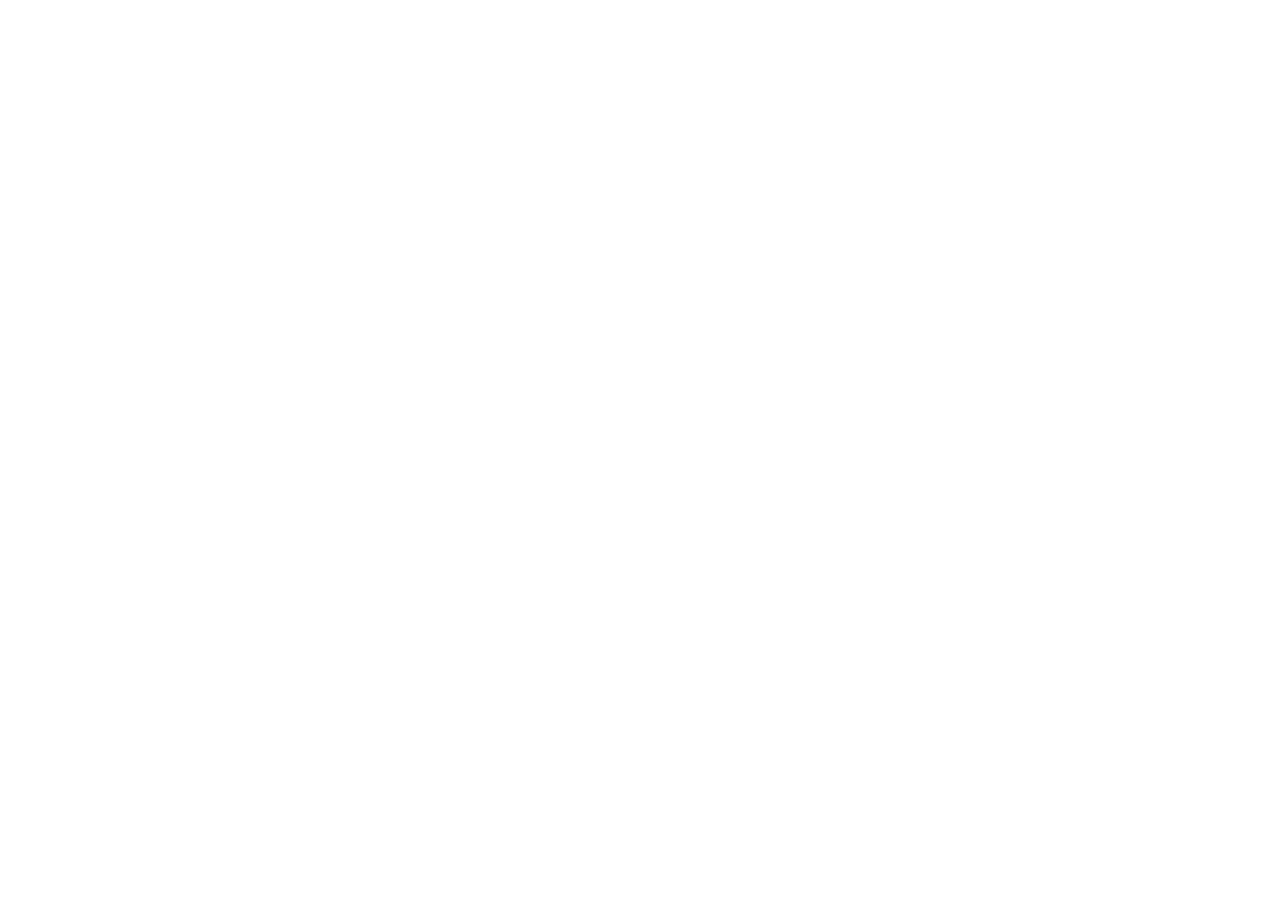
==== index.html @ 80e2dca4 "Merge pull request #1 from yenifergalarza/master" ====
<!DOCTYPE html>
<html lang="en">
<head>
    <meta charset="UTF-8">
    <meta name="viewport" content="width=device-width, initial-scale=1.0">
    <meta http-equiv="X-UA-Compatible" content="ie=edge">
    <title>Document</title>
</head>
<body>
    
</body>
</html>
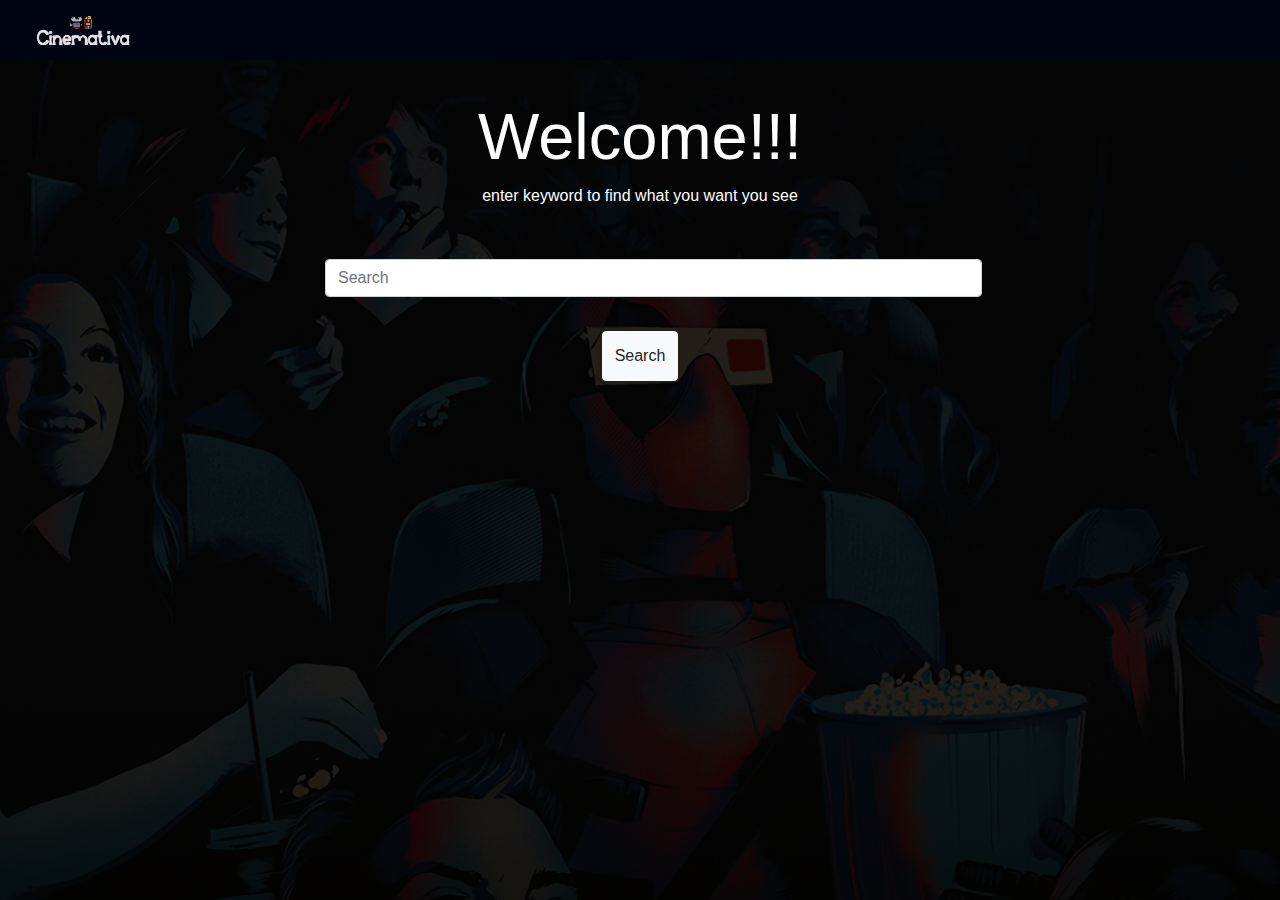
==== commit 4426c116: "falta obtener value del boton" ====
--- a/index.html
+++ b/index.html
@@ -1,12 +1,42 @@
 <!DOCTYPE html>
 <html lang="en">
+
 <head>
     <meta charset="UTF-8">
     <meta name="viewport" content="width=device-width, initial-scale=1.0">
     <meta http-equiv="X-UA-Compatible" content="ie=edge">
     <title>Document</title>
+    <link rel="stylesheet" href="https://stackpath.bootstrapcdn.com/bootstrap/4.3.1/css/bootstrap.min.css"
+        integrity="sha384-ggOyR0iXCbMQv3Xipma34MD+dH/1fQ784/j6cY/iJTQUOhcWr7x9JvoRxT2MZw1T" crossorigin="anonymous">
+    <link rel="stylesheet" href="./css/movie.css">
+    <link rel="stylesheet" href="./css/movie.css">
+    <link rel="stylesheet" href="./css/index.css">
+
 </head>
+
 <body>
-    
+    <main>
+        <nav class="navbar navbar-dark bg-dark">
+            <a class="navbar-brand" href="#">
+                <img src="./assets/onlinelogomaker-041619-1847-6981.png" class="logo" alt="">
+            </a> </nav>
+        <section class="sectionWelcome">
+            <h1 class="h1Welcome whiteText">
+                Welcome!!!
+            </h1>
+            <p class="titleKeyword whiteText"> enter keyword to find what you want you see</p>
+            <form class="form-inline divOfform">
+                <input class="form-control mr-sm-2 busq" type="text" placeholder="Search" aria-label="nombre de peli"
+                    id="searchText">
+                    <a href="./movie.html">
+                <input type="button" value="Search" class="btn btn-light my-2 my-sm-0" id="btnSearch"></a>
+        </section>
+
+    </main>
+    <script src="js/app.js"></script>
+
+    <script src="./js/movieData.js"></script>
+    <script src="./js/movie.js"></script>
 </body>
+
 </html>--- a/css/movie.css
+++ b/css/movie.css
@@ -0,0 +1,164 @@
+/* https://www.youtube.com/watch?v=YonqjrU2btI  https://www.youtube.com/watch?v=67eJTr6_ylY   */
+.flex-nav{
+    flex-direction: row-reverse !important;
+}
+body{
+    background-image: linear-gradient(to bottom, #000000db 0%,#000000db 100%), url(../assets/deadpool-2-movie-cinema-01-3840x2400.jpg);
+    background-repeat: no-repeat;
+    background-position: center top;
+    background-attachment: fixed;
+    background-size: cover;
+}
+
+/* body{
+    background-image: linear-gradient(to bottom, #000000db 0%,#000000db 100%), url(../assets/peliculas_marvel_proximos_estrenos_2019_9226_800x533.jpg);
+} */
+.flex-nav {
+    background-color: #00000000 !important;
+}
+.bg-dark {
+    background-color: #000411 !important;
+    padding: 0.6em !important;
+}
+.row{
+    margin-left: 0 !important;
+}
+.card {
+    height: 20%;
+    width: 43% !important;
+    margin: 3%;
+    text-align: center !important;
+    border: none !important;
+    background: #000000c9;
+}
+
+.card-body{
+    padding-top: 2px;
+}
+.whiteText{
+      color: white !important;
+}
+  
+
+.card-img-top {
+height: 52% !important;}
+
+@media (min-width: 299px) {
+    .card {
+        width: 70% !important;
+        margin-left: 15% !important;
+       
+    }
+}
+
+@media (min-width: 420px) {
+    .card {
+        
+         margin-left: 6% !important;
+    }
+}
+
+@media (min-width: 660px) {
+
+    .card {
+        width: 25% !important;
+        
+         margin-left: 3% !important;
+    }
+}
+
+
+@media (min-width: 880px) {
+    .card {
+        width: 19% !important;
+     
+        margin-left: 1.5% !important;
+    }
+    
+    .row{
+        padding-left: 7%;
+        padding-right: 0%;
+    }
+
+}
+
+
+/* 
+estilos modal  */
+.modalDialog {
+	position: fixed;
+	font-family: Arial, Helvetica, sans-serif;
+	top: 0;
+	right: 0;
+	bottom: 0;
+	left: 0;
+	background: rgba(0,0,0,0.8);
+	z-index: 99999;
+	opacity:0;
+	-webkit-transition: opacity 400ms ease-in;
+	-moz-transition: opacity 400ms ease-in;
+	transition: opacity 400ms ease-in;
+	pointer-events: none;
+}
+.modalDialog:target {
+	opacity:1;
+	pointer-events: auto;
+}
+.modalDialog > div {
+	width: 400px;
+	position: relative;
+	margin: 10% auto;
+	padding: 5px 20px 13px 20px;
+	border-radius: 10px;
+	background: #fff;
+	background: -moz-linear-gradient(#fff, #999);
+	background: -webkit-linear-gradient(#fff, #999);
+	background: -o-linear-gradient(#fff, #999);
+  -webkit-transition: opacity 400ms ease-in;
+-moz-transition: opacity 400ms ease-in;
+transition: opacity 400ms ease-in;
+top: -67px;
+
+}
+.close {
+	background: #606061;
+	color: #FFFFFF;
+	line-height: 25px;
+	position: absolute;
+	right: -12px;
+	text-align: center;
+	top: -10px;
+	width: 24px;
+	text-decoration: none;
+	font-weight: bold;
+	-webkit-border-radius: 12px;
+	-moz-border-radius: 12px;
+	border-radius: 12px;
+	-moz-box-shadow: 1px 1px 3px #000;
+	-webkit-box-shadow: 1px 1px 3px #000;
+	box-shadow: 1px 1px 3px #000;
+}
+.close:hover { background:#0c31ac; }
+.widthModal
+    {
+        width: 281px !important;
+        left: 32px;
+}
+
+.widthModal .card-img-top {
+    width: 47% !important;
+    left: 67px !important;
+    position: relative !important;
+}
+
+.list-group-flush .list-group-item:last-child {
+    margin-bottom: -1px !important;
+}
+
+.logo{
+    width: 146px;
+}
+.navbar-brand {
+    padding-top: 0;
+    padding-bottom: 0;
+}--- a/css/movie.css
+++ b/css/movie.css
@@ -0,0 +1,164 @@
+/* https://www.youtube.com/watch?v=YonqjrU2btI  https://www.youtube.com/watch?v=67eJTr6_ylY   */
+.flex-nav{
+    flex-direction: row-reverse !important;
+}
+body{
+    background-image: linear-gradient(to bottom, #000000db 0%,#000000db 100%), url(../assets/deadpool-2-movie-cinema-01-3840x2400.jpg);
+    background-repeat: no-repeat;
+    background-position: center top;
+    background-attachment: fixed;
+    background-size: cover;
+}
+
+/* body{
+    background-image: linear-gradient(to bottom, #000000db 0%,#000000db 100%), url(../assets/peliculas_marvel_proximos_estrenos_2019_9226_800x533.jpg);
+} */
+.flex-nav {
+    background-color: #00000000 !important;
+}
+.bg-dark {
+    background-color: #000411 !important;
+    padding: 0.6em !important;
+}
+.row{
+    margin-left: 0 !important;
+}
+.card {
+    height: 20%;
+    width: 43% !important;
+    margin: 3%;
+    text-align: center !important;
+    border: none !important;
+    background: #000000c9;
+}
+
+.card-body{
+    padding-top: 2px;
+}
+.whiteText{
+      color: white !important;
+}
+  
+
+.card-img-top {
+height: 52% !important;}
+
+@media (min-width: 299px) {
+    .card {
+        width: 70% !important;
+        margin-left: 15% !important;
+       
+    }
+}
+
+@media (min-width: 420px) {
+    .card {
+        
+         margin-left: 6% !important;
+    }
+}
+
+@media (min-width: 660px) {
+
+    .card {
+        width: 25% !important;
+        
+         margin-left: 3% !important;
+    }
+}
+
+
+@media (min-width: 880px) {
+    .card {
+        width: 19% !important;
+     
+        margin-left: 1.5% !important;
+    }
+    
+    .row{
+        padding-left: 7%;
+        padding-right: 0%;
+    }
+
+}
+
+
+/* 
+estilos modal  */
+.modalDialog {
+	position: fixed;
+	font-family: Arial, Helvetica, sans-serif;
+	top: 0;
+	right: 0;
+	bottom: 0;
+	left: 0;
+	background: rgba(0,0,0,0.8);
+	z-index: 99999;
+	opacity:0;
+	-webkit-transition: opacity 400ms ease-in;
+	-moz-transition: opacity 400ms ease-in;
+	transition: opacity 400ms ease-in;
+	pointer-events: none;
+}
+.modalDialog:target {
+	opacity:1;
+	pointer-events: auto;
+}
+.modalDialog > div {
+	width: 400px;
+	position: relative;
+	margin: 10% auto;
+	padding: 5px 20px 13px 20px;
+	border-radius: 10px;
+	background: #fff;
+	background: -moz-linear-gradient(#fff, #999);
+	background: -webkit-linear-gradient(#fff, #999);
+	background: -o-linear-gradient(#fff, #999);
+  -webkit-transition: opacity 400ms ease-in;
+-moz-transition: opacity 400ms ease-in;
+transition: opacity 400ms ease-in;
+top: -67px;
+
+}
+.close {
+	background: #606061;
+	color: #FFFFFF;
+	line-height: 25px;
+	position: absolute;
+	right: -12px;
+	text-align: center;
+	top: -10px;
+	width: 24px;
+	text-decoration: none;
+	font-weight: bold;
+	-webkit-border-radius: 12px;
+	-moz-border-radius: 12px;
+	border-radius: 12px;
+	-moz-box-shadow: 1px 1px 3px #000;
+	-webkit-box-shadow: 1px 1px 3px #000;
+	box-shadow: 1px 1px 3px #000;
+}
+.close:hover { background:#0c31ac; }
+.widthModal
+    {
+        width: 281px !important;
+        left: 32px;
+}
+
+.widthModal .card-img-top {
+    width: 47% !important;
+    left: 67px !important;
+    position: relative !important;
+}
+
+.list-group-flush .list-group-item:last-child {
+    margin-bottom: -1px !important;
+}
+
+.logo{
+    width: 146px;
+}
+.navbar-brand {
+    padding-top: 0;
+    padding-bottom: 0;
+}--- a/css/index.css
+++ b/css/index.css
@@ -0,0 +1,43 @@
+*{
+    margin: 0;
+    left: 0;
+}
+
+.sectionWelcome{
+    padding: 8%;
+    padding-top: 29%;
+}
+.h1Welcome{
+    text-align: center;
+
+}
+.titleKeyword{
+    text-align: center;
+}
+.divOfform {
+flex-direction: column;}
+@media (min-width: 660px) {
+    .form-control{
+
+    margin: 3%;
+    width: 57%!important;
+}
+.sectionWelcome {
+    padding: 5%;
+    padding-top: 6%;
+}
+.btn{
+    padding: 12px !important;
+}
+.h1Welcome {
+    text-align: center;
+    font-size: 65px;
+}
+}
+
+@media (min-width: 1020px) {
+    .sectionWelcome {
+        padding: 5%;
+        padding-top: 3%;
+    }
+}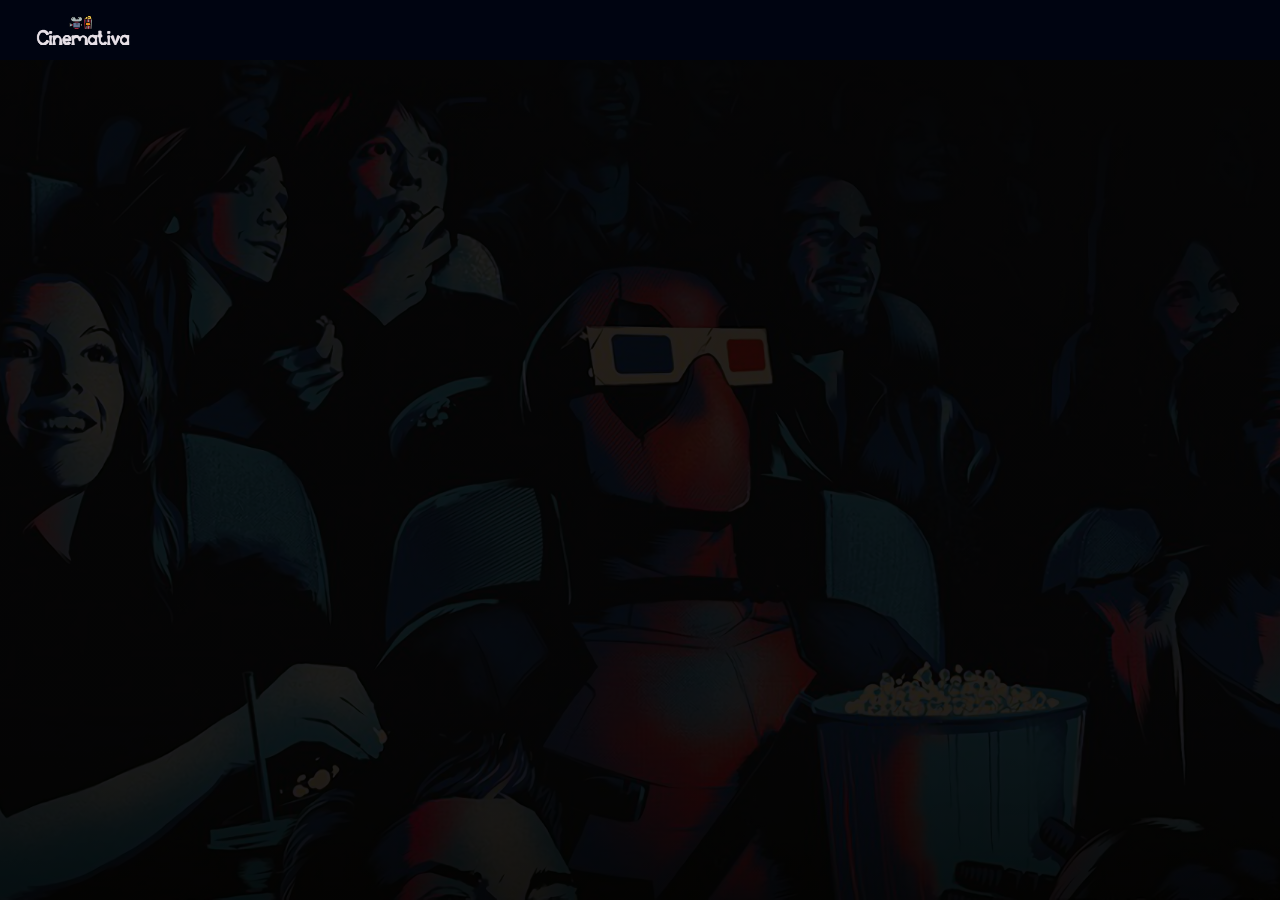
==== commit 9102ab3c: "Merge pull request #2 from yenifergalarza/master" ====
--- a/index.html
+++ b/index.html
@@ -20,17 +20,20 @@
             <a class="navbar-brand" href="#">
                 <img src="./assets/onlinelogomaker-041619-1847-6981.png" class="logo" alt="">
             </a> </nav>
-        <section class="sectionWelcome">
+            <div class="displayNone">
+                <section class="sectionWelcome">
             <h1 class="h1Welcome whiteText">
                 Welcome!!!
             </h1>
             <p class="titleKeyword whiteText"> enter keyword to find what you want you see</p>
             <form class="form-inline divOfform">
                 <input class="form-control mr-sm-2 busq" type="text" placeholder="Search" aria-label="nombre de peli"
-                    id="searchText">
+                    id="searchText2">
                     <a href="./movie.html">
-                <input type="button" value="Search" class="btn btn-light my-2 my-sm-0" id="btnSearch"></a>
+                <input type="button" value="Search" class="btn btn-light my-2 my-sm-0" id="btnSearch2"></a>
         </section>
+            </div>
+        
 
     </main>
     <script src="js/app.js"></script>
--- a/css/movie.css
+++ b/css/movie.css
@@ -10,6 +10,8 @@
     background-size: cover;
 }
 
+
+.divMovieAndSeries { display: flex !important;}
 /* body{
     background-image: linear-gradient(to bottom, #000000db 0%,#000000db 100%), url(../assets/peliculas_marvel_proximos_estrenos_2019_9226_800x533.jpg);
 } */
@@ -51,6 +53,10 @@
     }
 }
 
+
+#ZaButton{
+    margin-right: 18px;
+}
 @media (min-width: 420px) {
     .card {
         
@@ -64,6 +70,9 @@
         width: 25% !important;
         
          margin-left: 3% !important;
+    }
+    #AzButton{
+        margin-right: 13px;
     }
 }
 
@@ -109,11 +118,10 @@
 	position: relative;
 	margin: 10% auto;
 	padding: 5px 20px 13px 20px;
-	border-radius: 10px;
-	background: #fff;
-	background: -moz-linear-gradient(#fff, #999);
-	background: -webkit-linear-gradient(#fff, #999);
-	background: -o-linear-gradient(#fff, #999);
+    border-radius: 10px;
+    background: -webkit-linear-gradient(#dadada6e,#000000e8,#000000e8);
+    box-shadow: -4px 5px 22px 12px rgba(77, 75, 75, 0.75);
+  
   -webkit-transition: opacity 400ms ease-in;
 -moz-transition: opacity 400ms ease-in;
 transition: opacity 400ms ease-in;
@@ -161,4 +169,16 @@
 .navbar-brand {
     padding-top: 0;
     padding-bottom: 0;
-}+}
+.blackBack{
+    background: #00000007;
+}
+
+
+#AzButton {
+    margin-right: 5px;
+}
+
+
+.form-inline {
+    justify-content: center!important;}--- a/css/movie.css
+++ b/css/movie.css
@@ -10,6 +10,8 @@
     background-size: cover;
 }
 
+
+.divMovieAndSeries { display: flex !important;}
 /* body{
     background-image: linear-gradient(to bottom, #000000db 0%,#000000db 100%), url(../assets/peliculas_marvel_proximos_estrenos_2019_9226_800x533.jpg);
 } */
@@ -51,6 +53,10 @@
     }
 }
 
+
+#ZaButton{
+    margin-right: 18px;
+}
 @media (min-width: 420px) {
     .card {
         
@@ -64,6 +70,9 @@
         width: 25% !important;
         
          margin-left: 3% !important;
+    }
+    #AzButton{
+        margin-right: 13px;
     }
 }
 
@@ -109,11 +118,10 @@
 	position: relative;
 	margin: 10% auto;
 	padding: 5px 20px 13px 20px;
-	border-radius: 10px;
-	background: #fff;
-	background: -moz-linear-gradient(#fff, #999);
-	background: -webkit-linear-gradient(#fff, #999);
-	background: -o-linear-gradient(#fff, #999);
+    border-radius: 10px;
+    background: -webkit-linear-gradient(#dadada6e,#000000e8,#000000e8);
+    box-shadow: -4px 5px 22px 12px rgba(77, 75, 75, 0.75);
+  
   -webkit-transition: opacity 400ms ease-in;
 -moz-transition: opacity 400ms ease-in;
 transition: opacity 400ms ease-in;
@@ -161,4 +169,16 @@
 .navbar-brand {
     padding-top: 0;
     padding-bottom: 0;
-}+}
+.blackBack{
+    background: #00000007;
+}
+
+
+#AzButton {
+    margin-right: 5px;
+}
+
+
+.form-inline {
+    justify-content: center!important;}--- a/css/index.css
+++ b/css/index.css
@@ -17,11 +17,7 @@
 .divOfform {
 flex-direction: column;}
 @media (min-width: 660px) {
-    .form-control{
 
-    margin: 3%;
-    width: 57%!important;
-}
 .sectionWelcome {
     padding: 5%;
     padding-top: 6%;
@@ -40,4 +36,7 @@
         padding: 5%;
         padding-top: 3%;
     }
+}
+.displayNone{
+    display: none;
 }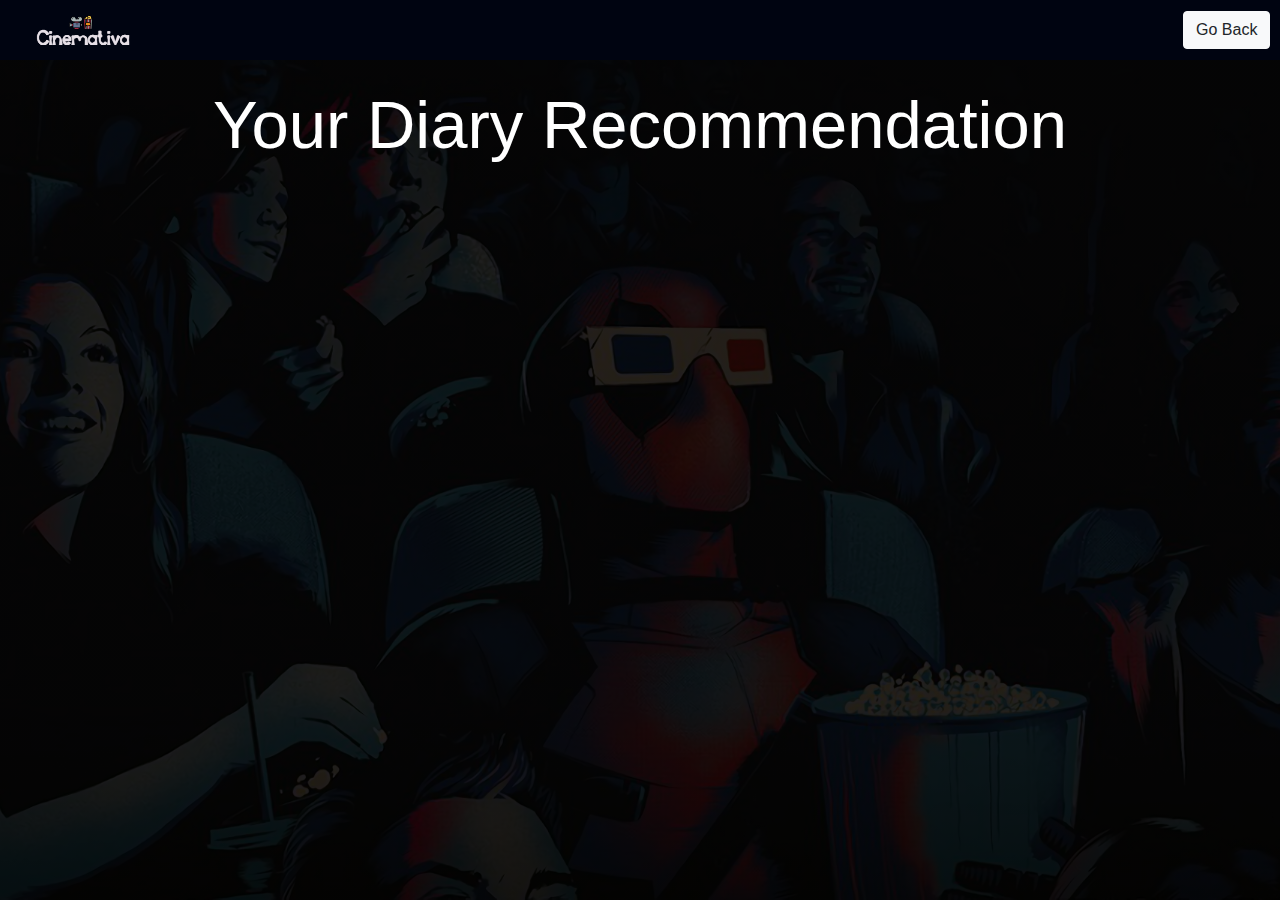
==== commit fa0a3dcf: "pagina de recomendaciones al azar" ====
--- a/index.html
+++ b/index.html
@@ -9,9 +9,8 @@
     <link rel="stylesheet" href="https://stackpath.bootstrapcdn.com/bootstrap/4.3.1/css/bootstrap.min.css"
         integrity="sha384-ggOyR0iXCbMQv3Xipma34MD+dH/1fQ784/j6cY/iJTQUOhcWr7x9JvoRxT2MZw1T" crossorigin="anonymous">
     <link rel="stylesheet" href="./css/movie.css">
-    <link rel="stylesheet" href="./css/movie.css">
-    <link rel="stylesheet" href="./css/index.css">
-
+    <link rel="stylesheet" href="./css/randomMovie.css">
+   
 </head>
 
 <body>
@@ -19,27 +18,26 @@
         <nav class="navbar navbar-dark bg-dark">
             <a class="navbar-brand" href="#">
                 <img src="./assets/onlinelogomaker-041619-1847-6981.png" class="logo" alt="">
-            </a> </nav>
-            <div class="displayNone">
+            </a>
+            <a href="./movie.html"> <input type="button" value="Go Back" class="btn btn-light my-2 my-sm-0" id="btnSearch"></a>
+        </nav>
+          
                 <section class="sectionWelcome">
             <h1 class="h1Welcome whiteText">
-                Welcome!!!
+               Your Diary Recommendation
             </h1>
-            <p class="titleKeyword whiteText"> enter keyword to find what you want you see</p>
-            <form class="form-inline divOfform">
-                <input class="form-control mr-sm-2 busq" type="text" placeholder="Search" aria-label="nombre de peli"
-                    id="searchText2">
-                    <a href="./movie.html">
-                <input type="button" value="Search" class="btn btn-light my-2 my-sm-0" id="btnSearch2"></a>
+
+            <div id="random">
+
+            </div>
+          
         </section>
-            </div>
+           
         
 
     </main>
-    <script src="js/app.js"></script>
+    <script src="js/index.js"></script>
 
-    <script src="./js/movieData.js"></script>
-    <script src="./js/movie.js"></script>
 </body>
 
 </html>--- a/css/movie.css
+++ b/css/movie.css
@@ -9,6 +9,11 @@
     background-attachment: fixed;
     background-size: cover;
 }
+
+.buttonsRecommend{
+    justify-content: space-between;
+}
+
 
 
 .divMovieAndSeries { display: flex !important;}
--- a/css/randomMovie.css
+++ b/css/randomMovie.css
@@ -0,0 +1,69 @@
+.h1Welcome {
+    font-size: xx-large;
+    text-align: center;
+}
+.widthModal {
+ 
+    left: -26px;
+}
+.card{
+    box-shadow: -4px 5px 22px 12px rgba(77, 75, 75, 0.75);
+    background: -webkit-linear-gradient(#dadada6e,#000000e8,#000000e8);
+}
+
+.blackWall{
+    background: #000000c9 !important;
+    
+    
+}
+@media (min-width: 374px) {
+    .widthModal {
+        left: -2%;
+    }
+}
+
+
+@media (min-width: 424px){
+.widthModal {
+    left: 13%;
+}
+.h1Welcome {
+    font-size: 43px;
+  
+    padding: 25px;
+}}
+
+
+@media (min-width: 764px){
+    .widthModal {
+        left: 24%;
+        width: 53% !important;
+    }
+    .card-title {
+        margin-top: 1.75rem;
+        font-size: 31px;
+    }
+    
+.list-group {
+    font-size: 24px;
+}
+.widthModal .card-img-top { 
+
+    left: 67px !important;
+    width: 66% !important;
+    margin-top: 33px;
+} 
+}
+@media (min-width: 1024px){
+    .card-title {
+      
+        font-size: 37px;
+    }
+.h1Welcome {
+    font-size: 67px;}
+
+    .list-group {
+        font-size: 27px;
+        padding-left: 20px;
+        padding-right: 20px;}
+}
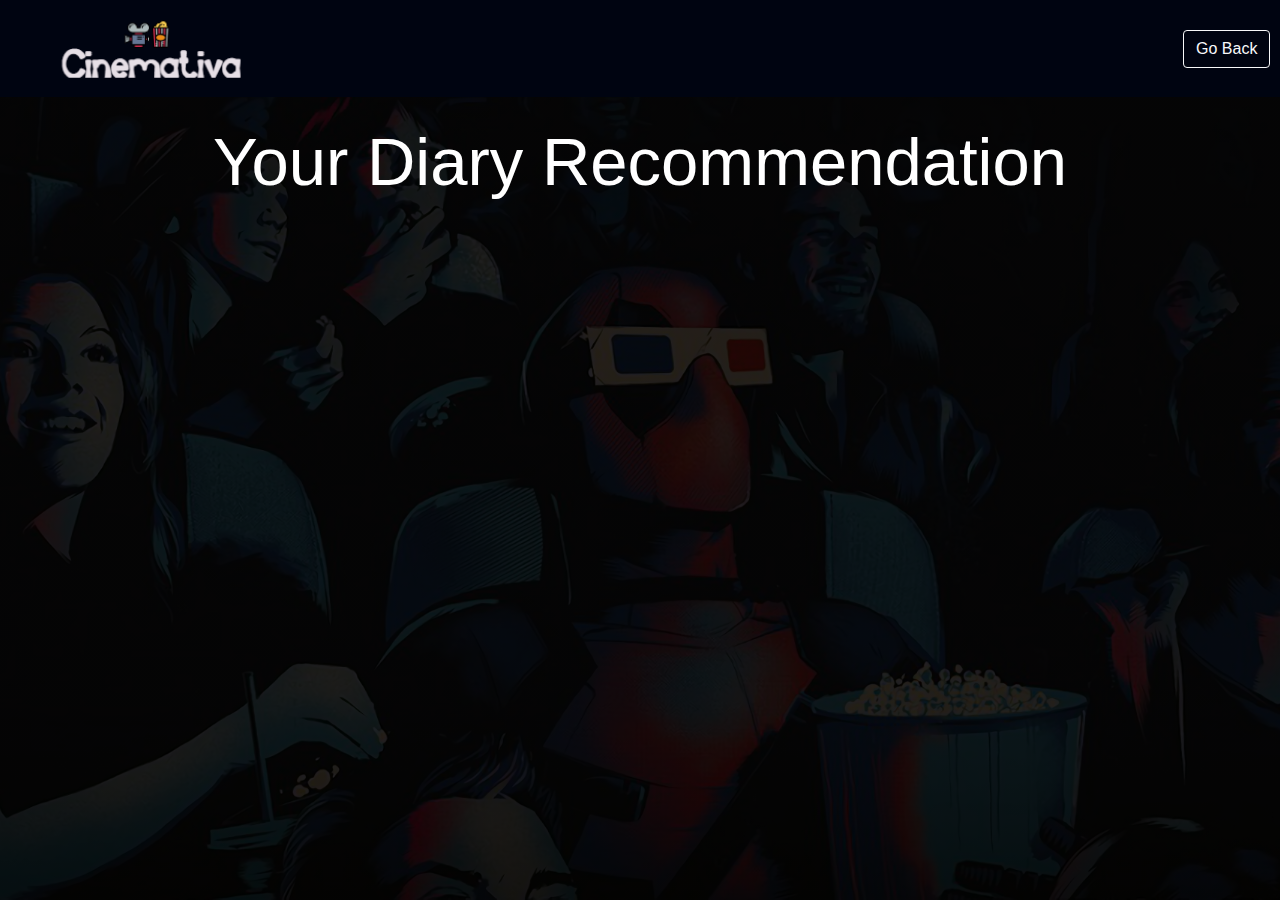
==== commit 507ec708: "nuevos estilos (nuevos botones,mas texto)" ====
--- a/index.html
+++ b/index.html
@@ -5,7 +5,8 @@
     <meta charset="UTF-8">
     <meta name="viewport" content="width=device-width, initial-scale=1.0">
     <meta http-equiv="X-UA-Compatible" content="ie=edge">
-    <title>Document</title>
+    <title>Cinemativa || Find Movies and Series</title>
+    <link rel="shortcut icon" href="./assets/video-camera.png" type="image/x-icon">
     <link rel="stylesheet" href="https://stackpath.bootstrapcdn.com/bootstrap/4.3.1/css/bootstrap.min.css"
         integrity="sha384-ggOyR0iXCbMQv3Xipma34MD+dH/1fQ784/j6cY/iJTQUOhcWr7x9JvoRxT2MZw1T" crossorigin="anonymous">
     <link rel="stylesheet" href="./css/movie.css">
@@ -19,7 +20,7 @@
             <a class="navbar-brand" href="#">
                 <img src="./assets/onlinelogomaker-041619-1847-6981.png" class="logo" alt="">
             </a>
-            <a href="./movie.html"> <input type="button" value="Go Back" class="btn btn-light my-2 my-sm-0" id="btnSearch"></a>
+            <a href="./movie.html"> <input type="button" value="Go Back" class="btn btn-outline-light my-2 my-sm-0" id="btnSearch"></a>
         </nav>
           
                 <section class="sectionWelcome">
--- a/css/movie.css
+++ b/css/movie.css
@@ -168,8 +168,8 @@
     margin-bottom: -1px !important;
 }
 
-.logo{
-    width: 146px;
+.logo {
+    width: 282px;
 }
 .navbar-brand {
     padding-top: 0;
@@ -186,4 +186,6 @@
 
 
 .form-inline {
-    justify-content: center!important;}+    justify-content: center!important;}
+
+  --- a/css/randomMovie.css
+++ b/css/randomMovie.css
@@ -2,39 +2,37 @@
     font-size: xx-large;
     text-align: center;
 }
+
 .widthModal {
- 
     left: -26px;
 }
-.card{
+
+.card {
     box-shadow: -4px 5px 22px 12px rgba(77, 75, 75, 0.75);
-    background: -webkit-linear-gradient(#dadada6e,#000000e8,#000000e8);
+    background: -webkit-linear-gradient(#dadada6e, #000000e8, #000000e8);
 }
 
-.blackWall{
+.blackWall {
     background: #000000c9 !important;
-    
-    
 }
+
 @media (min-width: 374px) {
     .widthModal {
         left: -2%;
     }
 }
 
+@media (min-width: 424px) {
+    .widthModal {
+        left: 13%;
+    }
+    .h1Welcome {
+        font-size: 43px;
+        padding: 25px;
+    }
+}
 
-@media (min-width: 424px){
-.widthModal {
-    left: 13%;
-}
-.h1Welcome {
-    font-size: 43px;
-  
-    padding: 25px;
-}}
-
-
-@media (min-width: 764px){
+@media (min-width: 764px) {
     .widthModal {
         left: 24%;
         width: 53% !important;
@@ -43,27 +41,29 @@
         margin-top: 1.75rem;
         font-size: 31px;
     }
-    
-.list-group {
-    font-size: 24px;
+    .list-group {
+        font-size: 24px;
+    }
+    .widthModal .card-img-top {
+        left: 67px !important;
+        width: 66% !important;
+        margin-top: 33px;
+    }
 }
-.widthModal .card-img-top { 
 
-    left: 67px !important;
-    width: 66% !important;
-    margin-top: 33px;
-} 
-}
-@media (min-width: 1024px){
+@media (min-width: 1020px) {
     .card-title {
-      
         font-size: 37px;
     }
-.h1Welcome {
-    font-size: 67px;}
-
+    .h1Welcome {
+        font-size: 67px;
+    }
     .list-group {
         font-size: 27px;
         padding-left: 20px;
-        padding-right: 20px;}
-}
+        padding-right: 20px;
+    }
+    .widthModal .card-img-top {
+        left: 19% !important;
+    }
+}